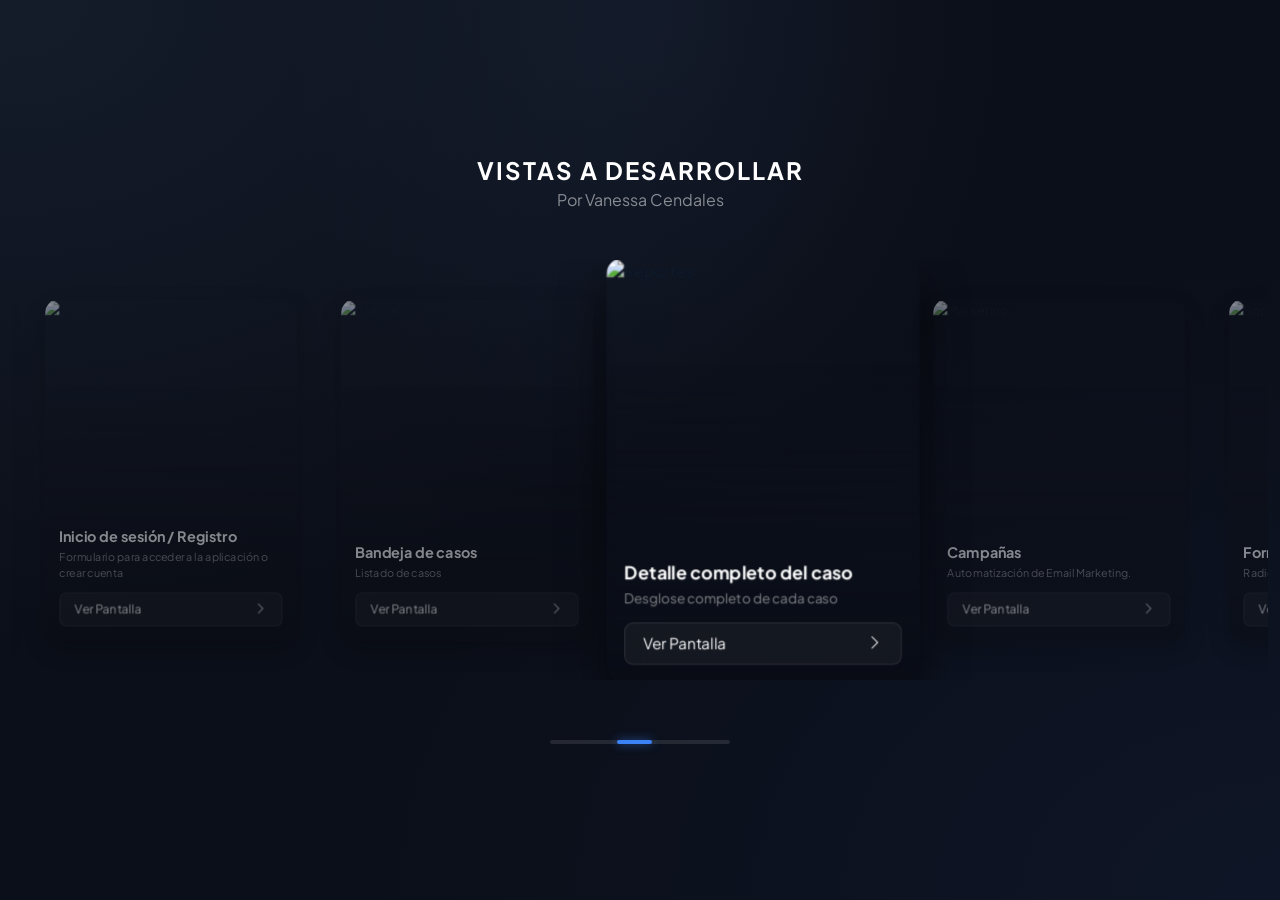
==== index.html @ a627c9ce "Update index.html" ====
<!DOCTYPE html>
<html lang="es">
<head>
    <meta charset="UTF-8">
    <meta name="viewport" content="width=device-width, initial-scale=1.0">
    <title>Carrusel CRM Premium - Vanessa Cendales</title>
    <link href="https://cdn.jsdelivr.net/npm/bootstrap@5.3.0/dist/css/bootstrap.min.css" rel="stylesheet">
    <link href="https://cdn.jsdelivr.net/npm/bootstrap-icons@1.10.0/font/bootstrap-icons.css" rel="stylesheet">
    <link href="https://fonts.googleapis.com/css2?family=Montserrat:wght@400;500;600;700&family=Plus+Jakarta+Sans:wght@400;500;600;700&display=swap" rel="stylesheet">
    <link href="../assets/css/style.css" rel="stylesheet">


    <style>
        body {
            background-color: #0b0f19;
            background-image: 
                radial-gradient(at 0% 0%, rgba(30, 41, 59, 0.5) 0px, transparent 50%),
                radial-gradient(at 100% 100%, rgba(15, 23, 42, 0.8) 0px, transparent 50%),
                radial-gradient(at 50% 0%, rgba(27, 38, 59, 0.4) 0px, transparent 40%);
            overflow-x: hidden;
            min-height: 100vh;
        }

        .crm-carousel-wrapper {
            position: relative;
            width: 100%;
            padding: 40px 0; 
        }

        .crm-carousel-track {
            display: flex;
            gap: 16px;
            overflow-x: auto;
            scroll-behavior: auto;
            padding: 20px 40px; 
            scrollbar-width: none;
            align-items: center;
        }

        .crm-carousel-track::-webkit-scrollbar {
            display: none;
        }

        .hover-zone {
            position: absolute;
            top: 0;
            bottom: 0;
            width: 6%;
            z-index: 10;
        }
        .hover-zone-left { left: 0; cursor: w-resize; }
        .hover-zone-right { right: 0; cursor: e-resize; }

        .crm-card {
            flex: 0 0 260px;
            height: 360px;
            position: relative;
            box-shadow: 0 10px 25px rgba(0, 0, 0, 0.4);
            border: 1px solid rgba(255, 255, 255, 0.03);
            transform: scale(0.9);
            opacity: 0.5;
            filter: grayscale(30%);
            transition: transform 0.4s cubic-bezier(0.25, 0.8, 0.25, 1), 
                        opacity 0.4s ease, 
                        border 0.4s ease, 
                        box-shadow 0.4s ease,
                        filter 0.4s ease;
        }

        @media (min-width: 768px) {
            .crm-card {
                flex: 0 0 280px;
                height: 380px;
            }
        }

        .crm-card.active-card {
            transform: scale(1.12);
            opacity: 1;
            filter: grayscale(0%);
            z-index: 5;
            box-shadow: 0 20px 40px rgba(0, 0, 0, 0.6);
            border: 1px solid rgba(59, 130, 246, 0.3);
        }

        .crm-card-img {
            transition: filter 0.4s ease, transform 0.4s ease;
        }

        .crm-card.active-card:hover .crm-card-img {
            filter: blur(4px);
            transform: scale(1.05);
        }

        .crm-card-overlay {
            position: absolute;
            bottom: 0;
            left: 0;
            right: 0;
            height: 75%;
            background: linear-gradient(to top, #090d16 0%, rgba(11, 15, 25, 0.7) 50%, rgba(11, 15, 25, 0) 100%);
            z-index: 2;
        }

        .btn-explore {
            background: rgba(255, 255, 255, 0.05);
            border: 1px solid rgba(255, 255, 255, 0.1);
            backdrop-filter: blur(10px);
            transition: all 0.2s ease;
        }

        .btn-explore:hover { 
            background: rgba(255, 255, 255, 0.15); 
            border: 1px solid rgba(255, 255, 255, 0.25);
            color: #fff !important; 
        }

        .crm-scrollbar-container {
            width: 180px;
            height: 4px;
            background: rgba(255, 255, 255, 0.1);
            border-radius: 10px;
            margin: 20px auto 0 auto;
            position: relative;
            cursor: pointer;
            overflow: visible;
        }

        .crm-scrollbar-thumb {
            position: absolute;
            height: 100%;
            width: 35px;
            background: #3b82f6;
            border-radius: 10px;
            top: 0;
            left: 0;
            box-shadow: 0 0 10px rgba(59, 130, 246, 0.6);
            cursor: grab;
        }

        .crm-scrollbar-thumb:active {
            cursor: grabbing;
            background: #60a5fa;
        }

        .crm-scrollbar-container:hover .crm-scrollbar-thumb {
            box-shadow: 0 0 14px rgba(96, 165, 250, 0.8);
        }
    </style>
</head>
<body class="position-relative d-flex flex-column justify-content-center min-vh-100">

<div class="container-fluid py-4">
    
    <div class="text-center mb-2">
        <h2 class="text-white text-uppercase tracking-wide mb-1 fw-bold" style="letter-spacing: 2px; font-size: 1.5rem;">Vistas a desarrollar</h2>
        <p class="fs-6 fw-normal text-white-50 m-0">Por Vanessa Cendales</p> 
    </div>

    <div class="crm-carousel-wrapper">
        <div class="hover-zone hover-zone-left" id="zoneLeft"></div>
        <div class="hover-zone hover-zone-right" id="zoneRight"></div>

        <div class="crm-carousel-track" id="carouselTrack">
            
            <div class="crm-card border-0 rounded-4 overflow-hidden">
                <img src="https://images.unsplash.com/photo-1551288049-bebda4e38f71?auto=format&fit=crop&w=600&q=80" class="crm-card-img w-100 h-100 object-fit-cover" alt="Dashboard">
                <div class="crm-card-overlay d-flex flex-column justify-content-end p-3 text-white">
                    <h3 class="fs-6 fw-bold mb-1">Inicio de sesión / Registro</h3>
                    <p class="card-desc small text-white-50 mb-2" style="font-size: 0.75rem;">Formulario para acceder a la aplicación o crear cuenta</p>
                    <a href="/pages/dashboard.html" class="btn-explore d-flex justify-content-between align-items-center rounded-3 p-2 px-3 text-white text-decoration-none mt-1 fs-6">
                        <span style="font-size: 0.85rem;">Ver Pantalla</span><i class="bi bi-chevron-right" style="font-size: 0.85rem;"></i>
                    </a>
                </div>
            </div>

            <div class="crm-card border-0 rounded-4 overflow-hidden">
                <img src="https://images.unsplash.com/photo-1460925895917-afdab827c52f?auto=format&fit=crop&w=600&q=80" class="crm-card-img w-100 h-100 object-fit-cover" alt="Clientes">
                <div class="crm-card-overlay d-flex flex-column justify-content-end p-3 text-white">
                    <h3 class="fs-6 fw-bold mb-1">Bandeja de casos</h3>
                    <p class="card-desc small text-white-50 mb-2" style="font-size: 0.75rem;">Listado de casos</p>
                    <a href="/pages/dashboard.html" class="btn-explore d-flex justify-content-between align-items-center rounded-3 p-2 px-3 text-white text-decoration-none mt-1 fs-6">
                        <span style="font-size: 0.85rem;">Ver Pantalla</span><i class="bi bi-chevron-right" style="font-size: 0.85rem;"></i>
                    </a>
                </div>
            </div>

            <div class="crm-card border-0 rounded-4 overflow-hidden">
                <img src="https://images.unsplash.com/photo-1581091226825-a6a2a5aee158?auto=format&fit=crop&w=600&q=80" class="crm-card-img w-100 h-100 object-fit-cover" alt="Reportes">
                <div class="crm-card-overlay d-flex flex-column justify-content-end p-3 text-white">
                    <h3 class="fs-6 fw-bold mb-1">Detalle completo del caso</h3>
                    <p class="card-desc small text-white-50 mb-2" style="font-size: 0.75rem;">Desglose completo de cada caso</p>
                    <a href="/pages/case-detail.html" class="btn-explore d-flex justify-content-between align-items-center rounded-3 p-2 px-3 text-white text-decoration-none mt-1 fs-6">
                        <span style="font-size: 0.85rem;">Ver Pantalla</span><i class="bi bi-chevron-right" style="font-size: 0.85rem;"></i>
                    </a>
              </div>
            </div>

            <div class="crm-card border-0 rounded-4 overflow-hidden">
                <img src="https://images.unsplash.com/photo-1504868584819-f8e8b4b6d7e3?auto=format&fit=crop&w=600&q=80" class="crm-card-img w-100 h-100 object-fit-cover" alt="Marketing">
                <div class="crm-card-overlay d-flex flex-column justify-content-end p-3 text-white">
                    <h3 class="fs-6 fw-bold mb-1">Campañas</h3>
                    <p class="card-desc small text-white-50 mb-2" style="font-size: 0.75rem;">Automatización de Email Marketing.</p>
                    <a href="#" class="btn-explore d-flex justify-content-between align-items-center rounded-3 p-2 px-3 text-white text-decoration-none mt-1 fs-6">
                        <span style="font-size: 0.85rem;">Ver Pantalla</span><i class="bi bi-chevron-right" style="font-size: 0.85rem;"></i>
                    </a>
                </div>
            </div>

            <div class="crm-card border-0 rounded-4 overflow-hidden">
                <img src="https://images.unsplash.com/photo-1531403009284-440f080d1e12?auto=format&fit=crop&w=600&q=80" class="crm-card-img w-100 h-100 object-fit-cover" alt="Soporte">
                <div class="crm-card-overlay d-flex flex-column justify-content-end p-3 text-white">
                    <h3 class="fs-6 fw-bold mb-1">Formulario de radicación FPQRS</h3>
                    <p class="card-desc small text-white-50 mb-2" style="font-size: 0.75rem;">Radicación de solicitudes y quejas.</p>
                    <a href="/pages/fpqr.html" class="btn-explore d-flex justify-content-between align-items-center rounded-3 p-2 px-3 text-white text-decoration-none mt-1 fs-6">
                        <span style="font-size: 0.85rem;">Ver Pantalla</span><i class="bi bi-chevron-right" style="font-size: 0.85rem;"></i>
                    </a>
                </div>
            </div>

        </div>
    </div>

    <div class="crm-scrollbar-container" id="scrollbarContainer">
        <div class="crm-scrollbar-thumb" id="scrollbarThumb"></div>
    </div>
</div>

<script>
    const track = document.getElementById('carouselTrack');
    const zoneLeft = document.getElementById('zoneLeft');
    const zoneRight = document.getElementById('zoneRight');
    const scrollContainer = document.getElementById('scrollbarContainer');
    const scrollThumb = document.getElementById('scrollbarThumb');
    
    let scrollInterval;
    const scrollSpeed = 4;
    let isDragging = false;
    let startX, thumbLeft;

    const cards = Array.from(track.children);
    cards.forEach(card => {
        let cloneAfter = card.cloneNode(true);
        let cloneBefore = card.cloneNode(true);
        track.appendChild(cloneAfter);
        track.insertBefore(cloneBefore, track.firstChild);
    });

    function updateFocus() {
        const trackCenter = track.scrollLeft + (track.clientWidth / 2);
        const currentCards = track.querySelectorAll('.crm-card');
        
        let closestCard = null;
        let minDistance = Infinity;

        currentCards.forEach(card => {
            const cardCenter = card.offsetLeft + (card.clientWidth / 2);
            const distance = Math.abs(trackCenter - cardCenter);
            
            if (distance < minDistance) {
                minDistance = distance;
                closestCard = card;
            }
        });

        currentCards.forEach(card => {
            if (card === closestCard) {
                card.classList.add('active-card');
            } else {
                card.classList.remove('active-card');
            }
        });
    }

    function updateScrollbar() {
        const maxTrackScroll = track.scrollWidth - track.clientWidth;
        const maxThumbTravel = scrollContainer.clientWidth - scrollThumb.clientWidth;
        
        if (maxTrackScroll > 0) {
            const scrollPercentage = track.scrollLeft / maxTrackScroll;
            scrollThumb.style.left = `${scrollPercentage * maxThumbTravel}px`;
        }
    }

    window.addEventListener('load', () => {
        track.scrollLeft = track.scrollWidth / 3;
        updateFocus();
        updateScrollbar();
    });

    track.addEventListener('scroll', () => {
        if (track.scrollLeft >= (track.scrollWidth * 2 / 3)) {
            track.scrollLeft = track.scrollWidth / 3;
        } else if (track.scrollLeft <= 0) {
            track.scrollLeft = track.scrollWidth / 3;
        }
        updateFocus();
        if (!isDragging) updateScrollbar();
    });

    function startScrolling(direction) {
        clearInterval(scrollInterval);
        scrollInterval = setInterval(() => {
            track.scrollLeft += direction * scrollSpeed;
        }, 10);
    }

    function stopScrolling() {
        clearInterval(scrollInterval);
    }

    zoneLeft.addEventListener('mouseenter', () => startScrolling(-1));
    zoneLeft.addEventListener('mouseleave', stopScrolling);

    zoneRight.addEventListener('mouseenter', () => startScrolling(1));
    zoneRight.addEventListener('mouseleave', stopScrolling);

    scrollThumb.addEventListener('mousedown', (e) => {
        isDragging = true;
        startX = e.clientX;
        thumbLeft = scrollThumb.offsetLeft;
        document.body.style.userSelect = 'none';
    });

    document.addEventListener('mousemove', (e) => {
        if (!isDragging) return;
        
        let deltaX = e.clientX - startX;
        let newLeft = thumbLeft + deltaX;
        const maxThumbTravel = scrollContainer.clientWidth - scrollThumb.clientWidth;
        
        if (newLeft < 0) newLeft = 0;
        if (newLeft > maxThumbTravel) newLeft = maxThumbTravel;
        
        scrollThumb.style.left = `${newLeft}px`;
        
        const percentage = newLeft / maxThumbTravel;
        const maxTrackScroll = track.scrollWidth - track.clientWidth;
        track.scrollLeft = percentage * maxTrackScroll;
    });

    document.addEventListener('mouseup', () => {
        if (isDragging) {
            isDragging = false;
            document.body.style.userSelect = 'auto';
        }
    });

    scrollContainer.addEventListener('click', (e) => {
        if (e.target === scrollThumb) return;
        
        const clickX = e.offsetX;
        const maxThumbTravel = scrollContainer.clientWidth - scrollThumb.clientWidth;
        let newLeft = clickX - (scrollThumb.clientWidth / 2);
        
        if (newLeft < 0) newLeft = 0;
        if (newLeft > maxThumbTravel) newLeft = maxThumbTravel;
        
        scrollThumb.style.left = `${newLeft}px`;
        
        const percentage = newLeft / maxThumbTravel;
        const maxTrackScroll = track.scrollWidth - track.clientWidth;
        track.scrollLeft = percentage * maxTrackScroll;
    });
</script>

</body>
</html>
---- assets/css/style.css ----
:root {
    --bs-primary: #1e3a5f;
    --bs-secondary: #e8eef5;

    --bs-body-bg: #f4f6f9;
    --bs-body-color: #0f1c2e;
    --bs-secondary-bg: #e8eef5;
    --bs-secondary-color: #64748b;
    --bs-texts-color: #ffffffb3;
    --bs-border-color: #d1d9e6;
    --bs-light: #ffffff;
    --bg-danger-subtle: #fef2f2;
    --border-danger: #fecaca;
    --bs-body-font-family: 'Plus Jakarta Sans', 'Montserrat', sans-serif;
    --bs-body-font-size-m: 0.875rem;
    --bs-body-font-size-s: 0.8rem;
    --bs-body-font-size-xs: 0.75rem;
    --bs-body-font-size-xxs: 0.65rem;
    --sidebar-w: 240px;


    --accent: #2e7d32;
    --accent-foreground: #fff;
    --muted: #edf0f4;
    --input: #e8eef5;
    --ring: #1e3a5f;

--status-radicado: #1565C0;
  --status-radicado-bg: #E3F2FD;
  --status-asignado: #6A1B9A;
  --status-asignado-bg: #F3E5F5;
  --status-engestion: #E65100;
  --status-engestion-bg: #FFF3E0;
  --status-pendiente: #F9A825;
  --status-pendiente-bg: #FFFDE7;
  --status-respondido: #00695C;
  --status-respondido-bg: #E0F2F1;
  --status-cerrado: #37474F;
  --status-cerrado-bg: #ECEFF1;
  --status-reabierto: #AD1457;
  --status-reabierto-bg: #FCE4EC;
  --status-anulado: #546E7A;
  --status-anulado-bg: #ECEFF1;

  --priority-baja: #388E3C;
  --priority-baja-bg: #E8F5E9;
  --priority-normal: #1565C0;
  --priority-normal-bg: #E3F2FD;
  --priority-alta: #E65100;
  --priority-alta-bg: #FFF3E0;
  --priority-critica: #B71C1C;
  --priority-critica-bg: #FFEBEE;

  --sla-verde: #2E7D32;
  --sla-verde-bg: #E8F5E9;
  --sla-amarillo: #F57F17;
  --sla-amarillo-bg: #FFF8E1;
  --sla-rojo: #C62828;
  --sla-rojo-bg: #FFEBEE;
  --sla-gris: #546E7A;
  --sla-gris-bg: #ECEFF1;
}

body {
    min-height: 100vh;
    background-color: var(--bs-body-bg);
    font-family: var(--bs-body-font-family);
    font-size: 14px;
    color: var(--bs-body-color);
}

a {
    color: var(--bs-primary);
}

.btn-primary {
    background: var(--bs-primary);
    border: none;
    color: var(--bs-light);
    font-size: var(--bs-body-font-size-m);
    line-height: 1.8rem;
}

img,
video {
    max-width: 100%;
    height: auto;
}

table {
    font-size: var(--bs-body-font-size-s);
}

.small,
small,
form a,
label.form-check-label {
    font-size: var(--bs-body-font-size-m);
}

.x-small {
    font-size: var(--bs-body-font-size-s);
}

.xs-small {
    font-size: var(--bs-body-font-size-xs);
}

.xxs-small {
    font-size: var(--bs-body-font-size-xxs);
}

.text-gray-5 {
    color: var(--bs-secondary-color) !important;
}

.text-gray-7 {
    color: var(--bs-primary);
}

.text-gray-9 {
    color: var(--bs-body-color);
}

.d-none {
    display: none;
}
.text-orange{
    --tw-text-opacity: 1;
    color: rgb(194 65 12 / 1);
    background: rgb(194 65 12 / 0.1);
}

.bg-danger-subtle {
    background-color: var(--bg-danger-subtle) !important;
}
.border-danger {
    border-color: var(--border-danger) !important;
}

input.form-control,
.form-control:focus {
    background: white;
    line-height: 1.65rem;
}

#tabla-body td {
    max-width: 180px;
    text-overflow: ellipsis;
    white-space: nowrap;
    overflow: hidden;
    color: var(--bs-primary);
}
.p-5 {
    padding: 2.5rem!important;
}

.mb-6 {
    margin-bottom: 4rem!important;
}

.logo span {
    letter-spacing: -.025em;
    padding-left: 0.75rem;
}

aside p {
    line-height: 1.625;
    color: var(--bs-texts-color);
}
button.btn:hover {
    color: inherit !important;
     box-shadow: 0 0.5rem 1rem rgba(0, 0, 0, 0.10) !important;
  transform: translateY(-1px);
}
.opacity-55 {
    opacity: 0.55;
}
#sidebar .text-white-50 {
    color: rgba(255, 255, 255, .7) !important;
}

#sidebar .nav-link:not(.active):hover {
    background-color: rgba(255, 255, 255, 0.1);
}

#sidebar .badge.bg-danger {
    width: 20px;
    height: 20px;
    padding: 0 !important;
    display: inline-flex;
    align-items: center;
    justify-content: center;
    font-size: .65rem;
}
.footer{
    font-size: .8em;
    color: var(--bs-texts-color);
}
.sidebar {
    background-color: var(--bs-primary);
}

.form-control::placeholder {
    color: var(--bs-secondary-color) !important;
    opacity: 0.7;
}

label.form-check-label {
    font-size: var(--bs-body-font-size-m);
}

.text-secondary.small {
    font-size: var(--bs-body-font-size-xs);
}

.bg-secondary-subtle .text-uppercase {
    color: var(--bs-primary) !important;
    font-size: var(--bs-body-font-size-xs);
}

.demo-item {
    font-size: var(--bs-body-font-size-s);
    cursor: pointer;
}

.demo-item:hover {
    background-color: transparent !important;
    padding: 0 1rem;
}

.btn-copy:hover {
    background-color: var(--bs-secondary-bg);
    border-radius: 8px;
    text-align: center;
    line-height: 1rem;
}

.btn-copy {
    background: none;
    border: none;
    color: #64748b;
    opacity: 0;
    transition: opacity .15s ease;
    padding: .25rem;
    cursor: pointer;
}
#paginacion-btns {
  display: flex;
  align-items: center;
  gap: 6px;
}

#paginacion-btns .page-btn {
  width: 32px !important;
  height: 32px !important;
  border-radius: 50% !important;
  display: inline-flex !important;
  align-items: center !important;
  justify-content: center !important;
  border: 1px solid #dee2e6 !important;
  background-color: transparent;
  color: #6c757d;
  font-size: 0.8rem;
  padding: 0 !important;
  transition: all 0.2s ease;
}

#paginacion-btns .page-btn.active {
  background-color: #1e3a60 !important;
  color: #ffffff !important;
  border: none !important;
  font-weight: 600;
}

#paginacion-btns .page-btn[disabled] {
  border-color: #e9ecef !important;
  color: #ccc !important;
  cursor: not-allowed;
  opacity: 0.6;
}
button#sidebar-toggle {
    right: -25px !important;
    width: 28px;
    height: 28px;
    text-align: center;
    z-index: 999;
}
.demo-item:hover .btn-copy {
    opacity: 1;
}

.demo-item .text-secondary,
.text-secondary {
    font-size: var(--bs-body-font-size-xs);
}

.bg-secondary-subtle {
    background-color: var(--bs-secondary) !important;
}

.sidebar-feature-icon {
    width: 2.5rem;
    height: 2.5rem;
    border-radius: var(--bs-border-radius-xl);
    background-color: rgba(var(--bs-light-rgb), .1);
    display: flex;
    align-items: center;
    justify-content: center;
    flex-shrink: 0;
}

#sidebar {
    min-width: 240px;
}

#sidebar.collapsed {
    min-width: 0 !important;
    width: 110px !important;
}

#sidebar.collapsed .sidebar-text {
    display: none;
}

@media (min-width: 768px) and (max-width: 991.98px) {


    .sidebar h1 {
        font-size: 2rem;
    }
}


/* ── badgets ─────────────────────────────────────────────── */
/* ==========================================================
   BADGES
   ========================================================== */

.badge-soft,
.badge-sla {
    border: 0;
    border-radius: 999px;
    font-size: .75rem;
    font-weight: 500;
    line-height: 1.2;
    padding: .4rem .75rem;
    white-space: nowrap;
}

/* ---------- Tipo ---------- */
.sla-verde {
    color: var(--sla-verde);
    background-color: var(--sla-verde-bg);
  }

  .sla-amarillo {
    color: var(--sla-amarillo);
    background-color: var(--sla-amarillo-bg);
  }

  .sla-rojo {
    color: var(--sla-rojo);
    background-color: var(--sla-rojo-bg);
  }

  .sla-gris {
    color: var(--sla-gris);
    background-color: var(--sla-gris-bg);
  }

  .status-radicado {
    color: var(--status-radicado);
    background-color: var(--status-radicado-bg);
  }

  .status-asignado {
    color: var(--status-asignado);
    background-color: var(--status-asignado-bg);
  }

  .status-engestion {
    color: var(--status-engestion);
    background-color: var(--status-engestion-bg);
  }

  .status-pendiente {
    color: var(--status-pendiente);
    background-color: var(--status-pendiente-bg);
  }

  .status-respondido {
    color: var(--status-respondido);
    background-color: var(--status-respondido-bg);
  }

  .status-cerrado {
    color: var(--status-cerrado);
    background-color: var(--status-cerrado-bg);
  }

  .status-reabierto {
    color: var(--status-reabierto);
    background-color: var(--status-reabierto-bg);
  }

  .status-anulado {
    color: var(--status-anulado);
    background-color: var(--status-anulado-bg);
  }

  .priority-baja {
    color: var(--priority-baja);
    background-color: var(--priority-baja-bg);
  }

  .priority-normal {
    color: var(--priority-normal);
    background-color: var(--priority-normal-bg);
  }

  .priority-alta {
    color: var(--priority-alta);
    background-color: var(--priority-alta-bg);
  }

  .priority-critica {
    color: var(--priority-critica);
    background-color: var(--priority-critica-bg);
  }

.sla-dot {
    width: 6px;
    height: 6px;
    border-radius: 50%;
    display: inline-block;
    flex-shrink: 0;
}

/* ── Stat cards ──────────────────────────────────────────── */
.stat-card {
    background: white;
    border: 1px solid #e2e8f0;
    border-radius: .75rem;
    padding: 1rem;
    box-shadow: 0 1px 3px rgba(0, 0, 0, .05);
    transition: box-shadow .2s, transform .2s;
}

.stat-card:hover {
    box-shadow: 0 4px 12px rgba(0, 0, 0, .09);
    transform: translateY(-1px);
}

.stat-icon {
    width: 36px;
    height: 36px;
    border-radius: .5rem;
    display: flex;
    align-items: center;
    justify-content: center;
    font-size: 1.1rem;
}

.text-primary {
    color: var(--bs-primary) !important;
}

.stat-value {
    font-size: 1.5rem;
    line-height: 1.2;
    margin-bottom: .125rem;
    font-variant-numeric: tabular-nums;
}

.nav-item i.bi {
    font-size: 1.1rem;
}

.dot-pulse {
    width: 8px;
    height: 8px;
    border-radius: 50%;
    display: block;
    animation: pulse 1.4s ease-in-out infinite;
}

@keyframes pulse {

    0%,
    100% {
        opacity: 1
    }

    50% {
        opacity: .3
    }
}


.page-btn:hover:not(:disabled) {
    border-color: rgba(30, 58, 95, .4);
    color: var(--bs-primary);
}

.page-btn.active {
    background: var(--bs-primary);
    border-color: var(--bs-primary);
    color: white;
}

.page-btn:disabled {
    opacity: .4;
    cursor: not-allowed;
}
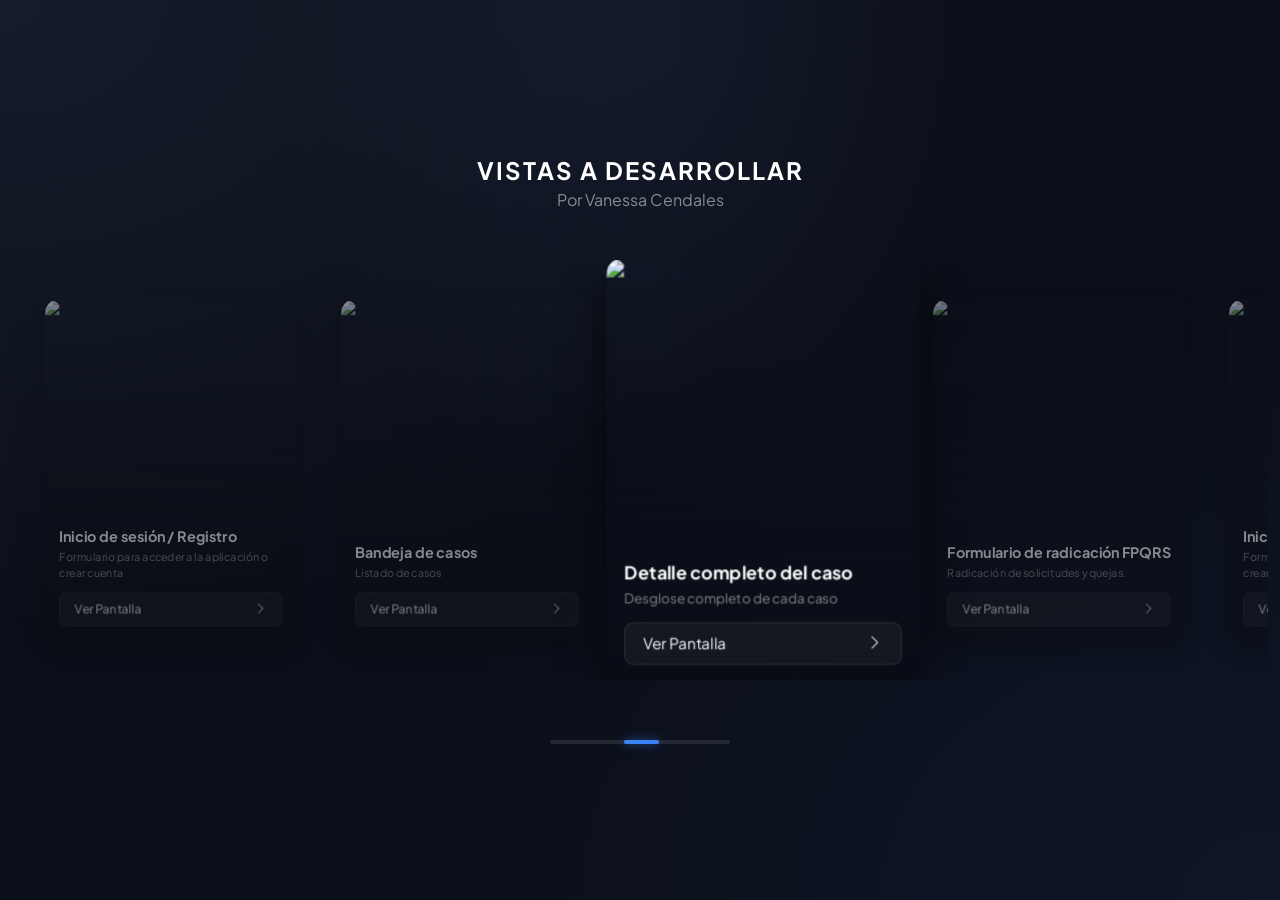
==== commit 5b17a58a: "arreglo tabs - tags" ====
--- a/index.html
+++ b/index.html
@@ -3,7 +3,7 @@
 <head>
     <meta charset="UTF-8">
     <meta name="viewport" content="width=device-width, initial-scale=1.0">
-    <title>Carrusel CRM Premium - Vanessa Cendales</title>
+    <title>prueba maquetador - Vanessa Cendales</title>
     <link href="https://cdn.jsdelivr.net/npm/bootstrap@5.3.0/dist/css/bootstrap.min.css" rel="stylesheet">
     <link href="https://cdn.jsdelivr.net/npm/bootstrap-icons@1.10.0/font/bootstrap-icons.css" rel="stylesheet">
     <link href="https://fonts.googleapis.com/css2?family=Montserrat:wght@400;500;600;700&family=Plus+Jakarta+Sans:wght@400;500;600;700&display=swap" rel="stylesheet">
@@ -195,17 +195,7 @@
                     </a>
               </div>
             </div>
-
-            <div class="crm-card border-0 rounded-4 overflow-hidden">
-                <img src="https://images.unsplash.com/photo-1504868584819-f8e8b4b6d7e3?auto=format&fit=crop&w=600&q=80" class="crm-card-img w-100 h-100 object-fit-cover" alt="Marketing">
-                <div class="crm-card-overlay d-flex flex-column justify-content-end p-3 text-white">
-                    <h3 class="fs-6 fw-bold mb-1">Campañas</h3>
-                    <p class="card-desc small text-white-50 mb-2" style="font-size: 0.75rem;">Automatización de Email Marketing.</p>
-                    <a href="#" class="btn-explore d-flex justify-content-between align-items-center rounded-3 p-2 px-3 text-white text-decoration-none mt-1 fs-6">
-                        <span style="font-size: 0.85rem;">Ver Pantalla</span><i class="bi bi-chevron-right" style="font-size: 0.85rem;"></i>
-                    </a>
-                </div>
-            </div>
+         
 
             <div class="crm-card border-0 rounded-4 overflow-hidden">
                 <img src="https://images.unsplash.com/photo-1531403009284-440f080d1e12?auto=format&fit=crop&w=600&q=80" class="crm-card-img w-100 h-100 object-fit-cover" alt="Soporte">
--- a/assets/css/style.css
+++ b/assets/css/style.css
@@ -17,13 +17,12 @@
     --bs-body-font-size-xs: 0.75rem;
     --bs-body-font-size-xxs: 0.65rem;
     --sidebar-w: 240px;
-
+    --bs-text-base:14px;
 
     --accent: #2e7d32;
-    --accent-foreground: #fff;
     --muted: #edf0f4;
     --input: #e8eef5;
-    --ring: #1e3a5f;
+
 
 --status-radicado: #1565C0;
   --status-radicado-bg: #E3F2FD;
@@ -65,7 +64,7 @@
     min-height: 100vh;
     background-color: var(--bs-body-bg);
     font-family: var(--bs-body-font-family);
-    font-size: 14px;
+    font-size: var(--bs-text-base);
     color: var(--bs-body-color);
 }
 
@@ -73,6 +72,85 @@
     color: var(--bs-primary);
 }
 
+
+img,
+video {
+    max-width: 100%;
+    height: auto;
+}
+
+table {
+    font-size: var(--bs-body-font-size-s);
+}
+
+.small,
+small,
+form a,
+label.form-check-label {
+    font-size: var(--bs-body-font-size-m);
+}
+.p-5 {
+    padding: 2.5rem!important;
+}
+
+.mb-6 {
+    margin-bottom: 4rem!important;
+}
+
+.x-small {
+    font-size: var(--bs-body-font-size-s);
+}
+
+.xs-small {
+    font-size: var(--bs-body-font-size-xs);
+}
+
+.xxs-small {
+    font-size: var(--bs-body-font-size-xxs);
+}
+
+.text-gray-5 {
+    color: var(--bs-secondary-color) !important;
+}
+
+.text-gray-7 {
+    color: var(--bs-primary);
+}
+
+.text-gray-9 {
+    color: var(--bs-body-color);
+}
+
+.d-none {
+    display: none;
+}
+.bg-slate-50 {
+    --tw-bg-opacity: 1;
+    background-color: rgb(248 250 252 / 1);
+}
+.border-slate-200 {
+    --tw-border-opacity: 1;
+    border-color: rgb(226 232 240 / 1);
+}
+
+.text-orange{
+    --tw-text-opacity: 1;
+    color: rgb(194 65 12 / 1);
+    background: rgb(194 65 12 / 0.1);
+}
+
+.bg-danger-subtle {
+    background-color: var(--bg-danger-subtle) !important;
+}
+.border-danger {
+    border-color: var(--border-danger) !important;
+}
+
+input.form-control,
+.form-control:focus {
+    background: white;
+    line-height: 1.65rem;
+}
 .btn-primary {
     background: var(--bs-primary);
     border: none;
@@ -81,82 +159,12 @@
     line-height: 1.8rem;
 }
 
-img,
-video {
-    max-width: 100%;
-    height: auto;
-}
-
-table {
-    font-size: var(--bs-body-font-size-s);
-}
-
-.small,
-small,
-form a,
-label.form-check-label {
-    font-size: var(--bs-body-font-size-m);
-}
-
-.x-small {
-    font-size: var(--bs-body-font-size-s);
-}
-
-.xs-small {
-    font-size: var(--bs-body-font-size-xs);
-}
-
-.xxs-small {
-    font-size: var(--bs-body-font-size-xxs);
-}
-
-.text-gray-5 {
-    color: var(--bs-secondary-color) !important;
-}
-
-.text-gray-7 {
-    color: var(--bs-primary);
-}
-
-.text-gray-9 {
-    color: var(--bs-body-color);
-}
-
-.d-none {
-    display: none;
-}
-.text-orange{
-    --tw-text-opacity: 1;
-    color: rgb(194 65 12 / 1);
-    background: rgb(194 65 12 / 0.1);
-}
-
-.bg-danger-subtle {
-    background-color: var(--bg-danger-subtle) !important;
-}
-.border-danger {
-    border-color: var(--border-danger) !important;
-}
-
-input.form-control,
-.form-control:focus {
-    background: white;
-    line-height: 1.65rem;
-}
-
 #tabla-body td {
     max-width: 180px;
     text-overflow: ellipsis;
     white-space: nowrap;
     overflow: hidden;
     color: var(--bs-primary);
-}
-.p-5 {
-    padding: 2.5rem!important;
-}
-
-.mb-6 {
-    margin-bottom: 4rem!important;
 }
 
 .logo span {
@@ -316,7 +324,7 @@
 
 #sidebar.collapsed {
     min-width: 0 !important;
-    width: 110px !important;
+    width: 80px !important;
 }
 
 #sidebar.collapsed .sidebar-text {
@@ -332,7 +340,6 @@
 }
 
 
-/* ── badgets ─────────────────────────────────────────────── */
 /* ==========================================================
    BADGES
    ========================================================== */
@@ -341,100 +348,11 @@
 .badge-sla {
     border: 0;
     border-radius: 999px;
-    font-size: .75rem;
+    font-size: var(--bs-body-font-size-xxs);
     font-weight: 500;
     line-height: 1.2;
-    padding: .4rem .75rem;
+    padding: .2rem .75rem;
     white-space: nowrap;
-}
-
-/* ---------- Tipo ---------- */
-.sla-verde {
-    color: var(--sla-verde);
-    background-color: var(--sla-verde-bg);
-  }
-
-  .sla-amarillo {
-    color: var(--sla-amarillo);
-    background-color: var(--sla-amarillo-bg);
-  }
-
-  .sla-rojo {
-    color: var(--sla-rojo);
-    background-color: var(--sla-rojo-bg);
-  }
-
-  .sla-gris {
-    color: var(--sla-gris);
-    background-color: var(--sla-gris-bg);
-  }
-
-  .status-radicado {
-    color: var(--status-radicado);
-    background-color: var(--status-radicado-bg);
-  }
-
-  .status-asignado {
-    color: var(--status-asignado);
-    background-color: var(--status-asignado-bg);
-  }
-
-  .status-engestion {
-    color: var(--status-engestion);
-    background-color: var(--status-engestion-bg);
-  }
-
-  .status-pendiente {
-    color: var(--status-pendiente);
-    background-color: var(--status-pendiente-bg);
-  }
-
-  .status-respondido {
-    color: var(--status-respondido);
-    background-color: var(--status-respondido-bg);
-  }
-
-  .status-cerrado {
-    color: var(--status-cerrado);
-    background-color: var(--status-cerrado-bg);
-  }
-
-  .status-reabierto {
-    color: var(--status-reabierto);
-    background-color: var(--status-reabierto-bg);
-  }
-
-  .status-anulado {
-    color: var(--status-anulado);
-    background-color: var(--status-anulado-bg);
-  }
-
-  .priority-baja {
-    color: var(--priority-baja);
-    background-color: var(--priority-baja-bg);
-  }
-
-  .priority-normal {
-    color: var(--priority-normal);
-    background-color: var(--priority-normal-bg);
-  }
-
-  .priority-alta {
-    color: var(--priority-alta);
-    background-color: var(--priority-alta-bg);
-  }
-
-  .priority-critica {
-    color: var(--priority-critica);
-    background-color: var(--priority-critica-bg);
-  }
-
-.sla-dot {
-    width: 6px;
-    height: 6px;
-    border-radius: 50%;
-    display: inline-block;
-    flex-shrink: 0;
 }
 
 /* ── Stat cards ──────────────────────────────────────────── */
@@ -477,27 +395,6 @@
     font-size: 1.1rem;
 }
 
-.dot-pulse {
-    width: 8px;
-    height: 8px;
-    border-radius: 50%;
-    display: block;
-    animation: pulse 1.4s ease-in-out infinite;
-}
-
-@keyframes pulse {
-
-    0%,
-    100% {
-        opacity: 1
-    }
-
-    50% {
-        opacity: .3
-    }
-}
-
-
 .page-btn:hover:not(:disabled) {
     border-color: rgba(30, 58, 95, .4);
     color: var(--bs-primary);
@@ -512,4 +409,84 @@
 .page-btn:disabled {
     opacity: .4;
     cursor: not-allowed;
-}+}
+
+  .sla-verde {
+    color: var(--sla-verde);
+    background-color: var(--sla-verde-bg);
+  }
+
+  .sla-amarillo {
+    color: var(--sla-amarillo);
+    background-color: var(--sla-amarillo-bg);
+  }
+
+  .sla-rojo {
+    color: var(--sla-rojo);
+    background-color: var(--sla-rojo-bg);
+  }
+
+  .sla-gris {
+    color: var(--sla-gris);
+    background-color: var(--sla-gris-bg);
+  }
+
+  .status-radicado {
+    color: var(--status-radicado);
+    background-color: var(--status-radicado-bg);
+  }
+
+  .status-asignado {
+    color: var(--status-asignado);
+    background-color: var(--status-asignado-bg);
+  }
+
+  .status-engestion {
+    color: var(--status-engestion);
+    background-color: var(--status-engestion-bg);
+  }
+
+  .status-pendiente {
+    color: var(--status-pendiente);
+    background-color: var(--status-pendiente-bg);
+  }
+
+  .status-respondido {
+    color: var(--status-respondido);
+    background-color: var(--status-respondido-bg);
+  }
+
+  .status-cerrado {
+    color: var(--status-cerrado);
+    background-color: var(--status-cerrado-bg);
+  }
+
+  .status-reabierto {
+    color: var(--status-reabierto);
+    background-color: var(--status-reabierto-bg);
+  }
+
+  .status-anulado {
+    color: var(--status-anulado);
+    background-color: var(--status-anulado-bg);
+  }
+
+  .priority-baja {
+    color: var(--priority-baja);
+    background-color: var(--priority-baja-bg);
+  }
+
+  .priority-normal {
+    color: var(--priority-normal);
+    background-color: var(--priority-normal-bg);
+  }
+
+  .priority-alta {
+    color: var(--priority-alta);
+    background-color: var(--priority-alta-bg);
+  }
+
+  .priority-critica {
+    color: var(--priority-critica);
+    background-color: var(--priority-critica-bg);
+  }
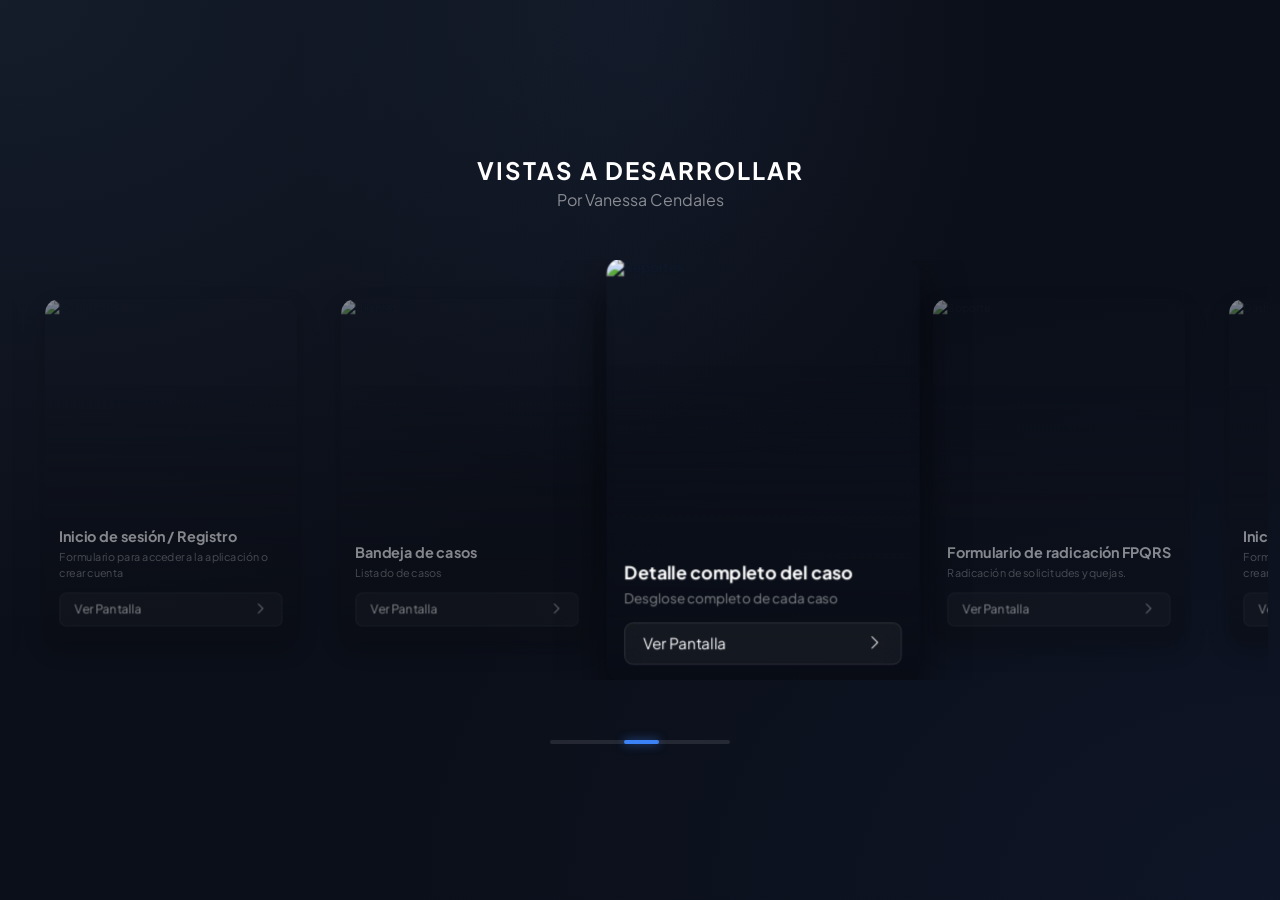
==== commit bf6d6910: "ajustes menu" ====
--- a/index.html
+++ b/index.html
@@ -167,7 +167,7 @@
                 <img src="https://images.unsplash.com/photo-1551288049-bebda4e38f71?auto=format&fit=crop&w=600&q=80" class="crm-card-img w-100 h-100 object-fit-cover" alt="Dashboard">
                 <div class="crm-card-overlay d-flex flex-column justify-content-end p-3 text-white">
                     <h3 class="fs-6 fw-bold mb-1">Inicio de sesión / Registro</h3>
-                    <p class="card-desc small text-white-50 mb-2" style="font-size: 0.75rem;">Formulario para acceder a la aplicación o crear cuenta</p>
+                    <p class="card-desc text text-white-50 mb-2" style="font-size: 0.75rem;">Formulario para acceder a la aplicación o crear cuenta</p>
                     <a href="/pages/dashboard.html" class="btn-explore d-flex justify-content-between align-items-center rounded-3 p-2 px-3 text-white text-decoration-none mt-1 fs-6">
                         <span style="font-size: 0.85rem;">Ver Pantalla</span><i class="bi bi-chevron-right" style="font-size: 0.85rem;"></i>
                     </a>
@@ -178,7 +178,7 @@
                 <img src="https://images.unsplash.com/photo-1460925895917-afdab827c52f?auto=format&fit=crop&w=600&q=80" class="crm-card-img w-100 h-100 object-fit-cover" alt="Clientes">
                 <div class="crm-card-overlay d-flex flex-column justify-content-end p-3 text-white">
                     <h3 class="fs-6 fw-bold mb-1">Bandeja de casos</h3>
-                    <p class="card-desc small text-white-50 mb-2" style="font-size: 0.75rem;">Listado de casos</p>
+                    <p class="card-desc text text-white-50 mb-2" style="font-size: 0.75rem;">Listado de casos</p>
                     <a href="/pages/dashboard.html" class="btn-explore d-flex justify-content-between align-items-center rounded-3 p-2 px-3 text-white text-decoration-none mt-1 fs-6">
                         <span style="font-size: 0.85rem;">Ver Pantalla</span><i class="bi bi-chevron-right" style="font-size: 0.85rem;"></i>
                     </a>
@@ -189,7 +189,7 @@
                 <img src="https://images.unsplash.com/photo-1581091226825-a6a2a5aee158?auto=format&fit=crop&w=600&q=80" class="crm-card-img w-100 h-100 object-fit-cover" alt="Reportes">
                 <div class="crm-card-overlay d-flex flex-column justify-content-end p-3 text-white">
                     <h3 class="fs-6 fw-bold mb-1">Detalle completo del caso</h3>
-                    <p class="card-desc small text-white-50 mb-2" style="font-size: 0.75rem;">Desglose completo de cada caso</p>
+                    <p class="card-desc text text-white-50 mb-2" style="font-size: 0.75rem;">Desglose completo de cada caso</p>
                     <a href="/pages/case-detail.html" class="btn-explore d-flex justify-content-between align-items-center rounded-3 p-2 px-3 text-white text-decoration-none mt-1 fs-6">
                         <span style="font-size: 0.85rem;">Ver Pantalla</span><i class="bi bi-chevron-right" style="font-size: 0.85rem;"></i>
                     </a>
@@ -201,7 +201,7 @@
                 <img src="https://images.unsplash.com/photo-1531403009284-440f080d1e12?auto=format&fit=crop&w=600&q=80" class="crm-card-img w-100 h-100 object-fit-cover" alt="Soporte">
                 <div class="crm-card-overlay d-flex flex-column justify-content-end p-3 text-white">
                     <h3 class="fs-6 fw-bold mb-1">Formulario de radicación FPQRS</h3>
-                    <p class="card-desc small text-white-50 mb-2" style="font-size: 0.75rem;">Radicación de solicitudes y quejas.</p>
+                    <p class="card-desc text text-white-50 mb-2" style="font-size: 0.75rem;">Radicación de solicitudes y quejas.</p>
                     <a href="/pages/fpqr.html" class="btn-explore d-flex justify-content-between align-items-center rounded-3 p-2 px-3 text-white text-decoration-none mt-1 fs-6">
                         <span style="font-size: 0.85rem;">Ver Pantalla</span><i class="bi bi-chevron-right" style="font-size: 0.85rem;"></i>
                     </a>
--- a/assets/css/style.css
+++ b/assets/css/style.css
@@ -1,265 +1,364 @@
-:root {
-    --bs-primary: #1e3a5f;
-    --bs-secondary: #e8eef5;
-
-    --bs-body-bg: #f4f6f9;
-    --bs-body-color: #0f1c2e;
-    --bs-secondary-bg: #e8eef5;
-    --bs-secondary-color: #64748b;
-    --bs-texts-color: #ffffffb3;
-    --bs-border-color: #d1d9e6;
-    --bs-light: #ffffff;
-    --bg-danger-subtle: #fef2f2;
-    --border-danger: #fecaca;
-    --bs-body-font-family: 'Plus Jakarta Sans', 'Montserrat', sans-serif;
-    --bs-body-font-size-m: 0.875rem;
-    --bs-body-font-size-s: 0.8rem;
-    --bs-body-font-size-xs: 0.75rem;
-    --bs-body-font-size-xxs: 0.65rem;
-    --sidebar-w: 240px;
-    --bs-text-base:14px;
-
-    --accent: #2e7d32;
-    --muted: #edf0f4;
-    --input: #e8eef5;
-
-
---status-radicado: #1565C0;
-  --status-radicado-bg: #E3F2FD;
-  --status-asignado: #6A1B9A;
-  --status-asignado-bg: #F3E5F5;
-  --status-engestion: #E65100;
-  --status-engestion-bg: #FFF3E0;
-  --status-pendiente: #F9A825;
-  --status-pendiente-bg: #FFFDE7;
-  --status-respondido: #00695C;
-  --status-respondido-bg: #E0F2F1;
-  --status-cerrado: #37474F;
-  --status-cerrado-bg: #ECEFF1;
-  --status-reabierto: #AD1457;
-  --status-reabierto-bg: #FCE4EC;
-  --status-anulado: #546E7A;
-  --status-anulado-bg: #ECEFF1;
-
-  --priority-baja: #388E3C;
-  --priority-baja-bg: #E8F5E9;
-  --priority-normal: #1565C0;
-  --priority-normal-bg: #E3F2FD;
-  --priority-alta: #E65100;
-  --priority-alta-bg: #FFF3E0;
-  --priority-critica: #B71C1C;
-  --priority-critica-bg: #FFEBEE;
-
-  --sla-verde: #2E7D32;
-  --sla-verde-bg: #E8F5E9;
-  --sla-amarillo: #F57F17;
-  --sla-amarillo-bg: #FFF8E1;
-  --sla-rojo: #C62828;
-  --sla-rojo-bg: #FFEBEE;
-  --sla-gris: #546E7A;
-  --sla-gris-bg: #ECEFF1;
-}
+@import "colors.css";
+
+/* ==========================================================
+   BASE
+   ========================================================== */
 
 body {
-    min-height: 100vh;
-    background-color: var(--bs-body-bg);
-    font-family: var(--bs-body-font-family);
-    font-size: var(--bs-text-base);
-    color: var(--bs-body-color);
+  min-height: 100vh;
+  background-color: var(--bs-body-bg);
+  font-family: var(--bs-body-font-family);
+  font-size: var(--bs-text-base);
+  color: var(--bs-body-color);
 }
 
 a {
-    color: var(--bs-primary);
-}
-
+  color: var(--bs-primary);
+}
 
 img,
 video {
-    max-width: 100%;
-    height: auto;
+  max-width: 100%;
+  height: auto;
 }
 
 table {
-    font-size: var(--bs-body-font-size-s);
-}
-
-.small,
+  font-size: var(--bs-font-s);
+}
+
+
+/* ==========================================================
+   TYPOGRAPHY
+   ========================================================== */
+
+.text,
 small,
 form a,
 label.form-check-label {
-    font-size: var(--bs-body-font-size-m);
+  font-size: var(--bs-font-m);
+}
+
+.x-text {
+  font-size: var(--bs-font-s);
+}
+
+.xs-text {
+  font-size: var(--bs-font-xs);
+}
+
+.xxs-text {
+  font-size: var(--bs-font-xxs);
+}
+
+.xxxs-text {
+  font-size: var(--bs-font-xxxs);
+}
+
+.text-secondary,
+.demo-item .text-secondary {
+  font-size: var(--bs-font-xs);
+}
+
+.text-secondary.small {
+  font-size: var(--bs-font-xs);
+}
+
+.footer {
+  font-size: .8em;
+  color: var(--bs-texts-color);
+}
+
+a.nav-link i {
+    font-size: 1.1rem;
+}
+/* ==========================================================
+   SPACING & UTILITIES
+   ========================================================== */
+.tracking-1{
+letter-spacing:.1rem;   
+}
+.opacity-5 {
+    opacity: .5;
+}
+.py-05 {
+    padding-top: 0.2rem!important;
+    padding-bottom:0.2rem!important;
+}
+.px-05 {
+    padding-left: 0.2rem!important;
+    padding-right:0.2rem!important;
 }
 .p-5 {
-    padding: 2.5rem!important;
+  padding: 2.5rem !important;
 }
 
 .mb-6 {
-    margin-bottom: 4rem!important;
-}
-
-.x-small {
-    font-size: var(--bs-body-font-size-s);
-}
-
-.xs-small {
-    font-size: var(--bs-body-font-size-xs);
-}
-
-.xxs-small {
-    font-size: var(--bs-body-font-size-xxs);
-}
-
-.text-gray-5 {
-    color: var(--bs-secondary-color) !important;
-}
-
-.text-gray-7 {
-    color: var(--bs-primary);
-}
-
-.text-gray-9 {
-    color: var(--bs-body-color);
+  margin-bottom: 4rem !important;
 }
 
 .d-none {
-    display: none;
-}
-.bg-slate-50 {
-    --tw-bg-opacity: 1;
-    background-color: rgb(248 250 252 / 1);
-}
-.border-slate-200 {
-    --tw-border-opacity: 1;
-    border-color: rgb(226 232 240 / 1);
-}
-
-.text-orange{
-    --tw-text-opacity: 1;
-    color: rgb(194 65 12 / 1);
-    background: rgb(194 65 12 / 0.1);
-}
-
-.bg-danger-subtle {
-    background-color: var(--bg-danger-subtle) !important;
-}
-.border-danger {
-    border-color: var(--border-danger) !important;
-}
+  display: none;
+}
+
+.opacity-55 {
+  opacity: 0.55;
+}
+.py-25 {
+  padding-bottom: 0.75rem;
+  padding-top:0.75rem;
+}
+.px-25 {
+  padding-left: 0.75rem;
+  padding-right:0.75rem;
+}
+.py-12 {
+    padding-bottom: 1.25rem;
+    padding-top: 1.25rem;
+}
+
+
+/* ==========================================================
+   FORMS
+   ========================================================== */
 
 input.form-control,
 .form-control:focus {
-    background: white;
-    line-height: 1.65rem;
-}
+  background: var(--bs-light);
+  line-height: 1.65rem;
+}
+
+.form-control::placeholder {
+  color: var(--bs-secondary-color) !important;
+  opacity: 0.7;
+}
+
+label.form-check-label {
+  font-size: var(--bs-font-m);
+}
+
+
+/* ==========================================================
+   BUTTONS
+   ========================================================== */
+
 .btn-primary {
-    background: var(--bs-primary);
-    border: none;
-    color: var(--bs-light);
-    font-size: var(--bs-body-font-size-m);
-    line-height: 1.8rem;
-}
+  background: var(--bs-primary);
+  border: none;
+  color: var(--bs-light);
+   line-height: 1.8rem;
+}
+
+button.btn:hover {
+  box-shadow: 0 0.5rem 1rem rgba(0, 0, 0, 0.10) !important;
+  transform: translateY(-1px);
+}
+
+.btn-copy {
+  background: none;
+  border: none;
+  color: var(--bs-secondary-color);
+  opacity: 0;
+  transition: opacity .15s ease;
+  padding: .25rem;
+  cursor: pointer;
+}
+
+.btn-copy:hover {
+  background-color: var(--bs-secondary-bg);
+  border-radius: 8px;
+  text-align: center;
+  line-height: 1rem;
+}
+
+.fade:not(.show) {
+    display: none;
+}
+/* ==========================================================
+   SIDEBAR
+   ========================================================== */
+
+.sidebar {
+  background-color: var(--bs-primary);
+}
+#sidebar {
+  min-width: var(--sidebar-w) !important;
+  width: var(--sidebar-w) !important;
+}
+#sidebar.collapsed {
+  min-width: 65px !important;
+  width: 65px !important;
+}
+#sidebar.collapsed .sidebar-text {
+    display: none;
+} 
+#sidebar .text-white-50 {
+  color: rgba(var(--bs-white-rgb), .7) !important;
+}
+
+#sidebar .nav-link:not(.active):hover {
+  background-color: rgba(var(--bs-white-rgb), 0.1);
+}
+
+#sidebar .nav-link.active {
+  color: var(--bs-light) !important;
+  border: 2px solid inherit;
+}
+
+#sidebar .badge.bg-danger {
+  width: 20px;
+  height: 20px;
+  padding: 0 !important;
+  display: inline-flex;
+  align-items: center;
+  justify-content: center;
+}
+
+.sidebar-feature-icon {
+  width: 2.5rem;
+  height: 2.5rem;
+  border-radius: var(--bs-border-radius-xl);
+  background-color: rgba(var(--bs-light-rgb), .1);
+  display: flex;
+  align-items: center;
+  justify-content: center;
+  flex-shrink: 0;
+}
+
+button#sidebar-toggle {
+  right: -25px !important;
+  width: 24px;
+  height: 24px;
+  text-align: center;
+  z-index: 999;
+}
+
+aside p {
+  line-height: 1.625;
+  color: var(--bs-texts-color);
+}
+
+@media (max-width: 767.98px) {
+  #sidebar {
+    position: fixed;
+    top: 0;
+    left: 0;
+    height: 100vh;
+    z-index: 1050;
+    transition: transform 0.3s ease, width 0.3s ease;
+  }
+
+  #sidebar.collapsed {
+
+    width: 0 !important;
+  }
+
+  #sidebar:not(.collapsed) {
+    
+    width: 240px;
+    box-shadow: 4px 0 15px rgba(0, 0, 0, 0.25);
+  }
+}
+
+
+/* ==========================================================
+   NAV & TABS
+   ========================================================== */
+
+.nav-item i.bi {
+  font-size: 1.1rem;
+}
+
+.nav-underline .nav-link.active {
+  color: var(--bs-primary) !important;
+}
+
+.border-dashed {
+  border: 2px dashed var(--bs-border-color) !important;
+}
+
+.file-name-truncate {
+  max-width: 220px;
+}
+
+.chevron-toggle {
+  transition: transform 0.2s ease;
+}
+
+[aria-expanded="true"] .chevron-toggle {
+  transform: rotate(180deg);
+}
+
+/* ==========================================================
+   LOGO
+   ========================================================== */
+
+.logo span {
+  letter-spacing: -.025em;
+  padding-left: 0.75rem;
+}
+
+
+/* ==========================================================
+   STAT CARDS
+   ========================================================== */
+
+.stat-card {
+  background: var(--bs-light);
+  border: 1px solid #e2e8f0;
+  border-radius: .75rem;
+  padding: 1rem;
+  box-shadow: 0 1px 3px rgba(0, 0, 0, .05);
+  transition: box-shadow .2s, transform .2s;
+}
+
+.stat-card:hover {
+  box-shadow: 0 4px 12px rgba(0, 0, 0, .09);
+  transform: translateY(-1px);
+}
+
+.stat-icon {
+  width: 36px;
+  height: 36px;
+  border-radius: .5rem;
+  display: flex;
+  align-items: center;
+  justify-content: center;
+  font-size: 1.1rem;
+}
+
+.stat-value {
+  font-size: 1.5rem;
+  line-height: 1.2;
+  margin-bottom: .125rem;
+  font-variant-numeric: tabular-nums;
+}
+
+
+/* ==========================================================
+   TABLE
+   ========================================================== */
 
 #tabla-body td {
-    max-width: 180px;
-    text-overflow: ellipsis;
-    white-space: nowrap;
-    overflow: hidden;
-    color: var(--bs-primary);
-}
-
-.logo span {
-    letter-spacing: -.025em;
-    padding-left: 0.75rem;
-}
-
-aside p {
-    line-height: 1.625;
-    color: var(--bs-texts-color);
-}
-button.btn:hover {
-    color: inherit !important;
-     box-shadow: 0 0.5rem 1rem rgba(0, 0, 0, 0.10) !important;
-  transform: translateY(-1px);
-}
-.opacity-55 {
-    opacity: 0.55;
-}
-#sidebar .text-white-50 {
-    color: rgba(255, 255, 255, .7) !important;
-}
-
-#sidebar .nav-link:not(.active):hover {
-    background-color: rgba(255, 255, 255, 0.1);
-}
-
-#sidebar .badge.bg-danger {
-    width: 20px;
-    height: 20px;
-    padding: 0 !important;
-    display: inline-flex;
-    align-items: center;
-    justify-content: center;
-    font-size: .65rem;
-}
-.footer{
-    font-size: .8em;
-    color: var(--bs-texts-color);
-}
-.sidebar {
-    background-color: var(--bs-primary);
-}
-
-.form-control::placeholder {
-    color: var(--bs-secondary-color) !important;
-    opacity: 0.7;
-}
-
-label.form-check-label {
-    font-size: var(--bs-body-font-size-m);
-}
-
-.text-secondary.small {
-    font-size: var(--bs-body-font-size-xs);
-}
-
-.bg-secondary-subtle .text-uppercase {
-    color: var(--bs-primary) !important;
-    font-size: var(--bs-body-font-size-xs);
-}
-
-.demo-item {
-    font-size: var(--bs-body-font-size-s);
-    cursor: pointer;
-}
-
-.demo-item:hover {
-    background-color: transparent !important;
-    padding: 0 1rem;
-}
-
-.btn-copy:hover {
-    background-color: var(--bs-secondary-bg);
-    border-radius: 8px;
-    text-align: center;
-    line-height: 1rem;
-}
-
-.btn-copy {
-    background: none;
-    border: none;
-    color: #64748b;
-    opacity: 0;
-    transition: opacity .15s ease;
-    padding: .25rem;
-    cursor: pointer;
-}
+  max-width: 180px;
+  text-overflow: ellipsis;
+  white-space: nowrap;
+  overflow: hidden;
+  color: var(--bs-primary);
+}
+
+
+/* ==========================================================
+   PAGINATION
+   ========================================================== */
+
 #paginacion-btns {
   display: flex;
   align-items: center;
   gap: 6px;
 }
 
-#paginacion-btns .page-btn {
+#paginacion-btns .page-btn,
+.page-btn {
   width: 32px !important;
   height: 32px !important;
   border-radius: 50% !important;
@@ -269,224 +368,81 @@
   border: 1px solid #dee2e6 !important;
   background-color: transparent;
   color: #6c757d;
-  font-size: 0.8rem;
+  font-size: var(--bs-font-xs);
   padding: 0 !important;
   transition: all 0.2s ease;
 }
 
-#paginacion-btns .page-btn.active {
-  background-color: #1e3a60 !important;
-  color: #ffffff !important;
+.page-btn:hover:not(:disabled) {
+  border-color: rgba(30, 58, 95, .4);
+  color: var(--bs-primary);
+}
+
+#paginacion-btns .page-btn.active,
+.page-btn.active {
+  background-color: var(--bs-primary) !important;
+  color: var(--bs-light) !important;
   border: none !important;
   font-weight: 600;
 }
 
-#paginacion-btns .page-btn[disabled] {
+#paginacion-btns .page-btn[disabled],
+.page-btn:disabled {
   border-color: #e9ecef !important;
   color: #ccc !important;
   cursor: not-allowed;
   opacity: 0.6;
 }
-button#sidebar-toggle {
-    right: -25px !important;
-    width: 28px;
-    height: 28px;
-    text-align: center;
-    z-index: 999;
-}
+
+
+/* ==========================================================
+   DEMO ITEMS
+   ========================================================== */
+
+.demo-item {
+  font-size: var(--bs-font-s);
+  cursor: pointer;
+}
+
+.demo-item:hover {
+  background-color: transparent !important;
+  padding: 0 1rem;
+}
+
 .demo-item:hover .btn-copy {
-    opacity: 1;
-}
-
-.demo-item .text-secondary,
-.text-secondary {
-    font-size: var(--bs-body-font-size-xs);
-}
-
-.bg-secondary-subtle {
-    background-color: var(--bs-secondary) !important;
-}
-
-.sidebar-feature-icon {
-    width: 2.5rem;
-    height: 2.5rem;
-    border-radius: var(--bs-border-radius-xl);
-    background-color: rgba(var(--bs-light-rgb), .1);
-    display: flex;
-    align-items: center;
-    justify-content: center;
-    flex-shrink: 0;
-}
-
-#sidebar {
-    min-width: 240px;
-}
-
-#sidebar.collapsed {
-    min-width: 0 !important;
-    width: 80px !important;
-}
-
-#sidebar.collapsed .sidebar-text {
-    display: none;
-}
-
-@media (min-width: 768px) and (max-width: 991.98px) {
-
-
-    .sidebar h1 {
-        font-size: 2rem;
-    }
+  opacity: 1;
 }
 
 
 /* ==========================================================
    BADGES
    ========================================================== */
+#tabla-body .badge-soft, #tabla-body .badge-sla {
+  font-size: var(--bs-font-xxs);
+}
+
+.x-badge-soft{
+ border: 0;
+  border-radius: 999px;
+  font-weight: 500;
+  line-height: 1.2;
+  padding: 0.125rem 0.5rem!important;
+}
 
 .badge-soft,
 .badge-sla {
-    border: 0;
+  border: 0;
+  border-radius: 999px;
+  font-weight: 500;
+  line-height: 1.2;
+  padding: .2rem .75rem !important;
+  white-space: nowrap;
+}
+
+.sla-dot{
+      width: 0.375rem;
+    height: 0.375rem;
     border-radius: 999px;
-    font-size: var(--bs-body-font-size-xxs);
-    font-weight: 500;
-    line-height: 1.2;
-    padding: .2rem .75rem;
-    white-space: nowrap;
-}
-
-/* ── Stat cards ──────────────────────────────────────────── */
-.stat-card {
-    background: white;
-    border: 1px solid #e2e8f0;
-    border-radius: .75rem;
-    padding: 1rem;
-    box-shadow: 0 1px 3px rgba(0, 0, 0, .05);
-    transition: box-shadow .2s, transform .2s;
-}
-
-.stat-card:hover {
-    box-shadow: 0 4px 12px rgba(0, 0, 0, .09);
-    transform: translateY(-1px);
-}
-
-.stat-icon {
-    width: 36px;
-    height: 36px;
-    border-radius: .5rem;
-    display: flex;
-    align-items: center;
-    justify-content: center;
-    font-size: 1.1rem;
-}
-
-.text-primary {
-    color: var(--bs-primary) !important;
-}
-
-.stat-value {
-    font-size: 1.5rem;
-    line-height: 1.2;
-    margin-bottom: .125rem;
-    font-variant-numeric: tabular-nums;
-}
-
-.nav-item i.bi {
-    font-size: 1.1rem;
-}
-
-.page-btn:hover:not(:disabled) {
-    border-color: rgba(30, 58, 95, .4);
-    color: var(--bs-primary);
-}
-
-.page-btn.active {
-    background: var(--bs-primary);
-    border-color: var(--bs-primary);
-    color: white;
-}
-
-.page-btn:disabled {
-    opacity: .4;
-    cursor: not-allowed;
-}
-
-  .sla-verde {
-    color: var(--sla-verde);
-    background-color: var(--sla-verde-bg);
-  }
-
-  .sla-amarillo {
-    color: var(--sla-amarillo);
-    background-color: var(--sla-amarillo-bg);
-  }
-
-  .sla-rojo {
-    color: var(--sla-rojo);
-    background-color: var(--sla-rojo-bg);
-  }
-
-  .sla-gris {
-    color: var(--sla-gris);
-    background-color: var(--sla-gris-bg);
-  }
-
-  .status-radicado {
-    color: var(--status-radicado);
-    background-color: var(--status-radicado-bg);
-  }
-
-  .status-asignado {
-    color: var(--status-asignado);
-    background-color: var(--status-asignado-bg);
-  }
-
-  .status-engestion {
-    color: var(--status-engestion);
-    background-color: var(--status-engestion-bg);
-  }
-
-  .status-pendiente {
-    color: var(--status-pendiente);
-    background-color: var(--status-pendiente-bg);
-  }
-
-  .status-respondido {
-    color: var(--status-respondido);
-    background-color: var(--status-respondido-bg);
-  }
-
-  .status-cerrado {
-    color: var(--status-cerrado);
-    background-color: var(--status-cerrado-bg);
-  }
-
-  .status-reabierto {
-    color: var(--status-reabierto);
-    background-color: var(--status-reabierto-bg);
-  }
-
-  .status-anulado {
-    color: var(--status-anulado);
-    background-color: var(--status-anulado-bg);
-  }
-
-  .priority-baja {
-    color: var(--priority-baja);
-    background-color: var(--priority-baja-bg);
-  }
-
-  .priority-normal {
-    color: var(--priority-normal);
-    background-color: var(--priority-normal-bg);
-  }
-
-  .priority-alta {
-    color: var(--priority-alta);
-    background-color: var(--priority-alta-bg);
-  }
-
-  .priority-critica {
-    color: var(--priority-critica);
-    background-color: var(--priority-critica-bg);
-  }
+    margin-right: 5px;
+    display: inline-flex;
+}
